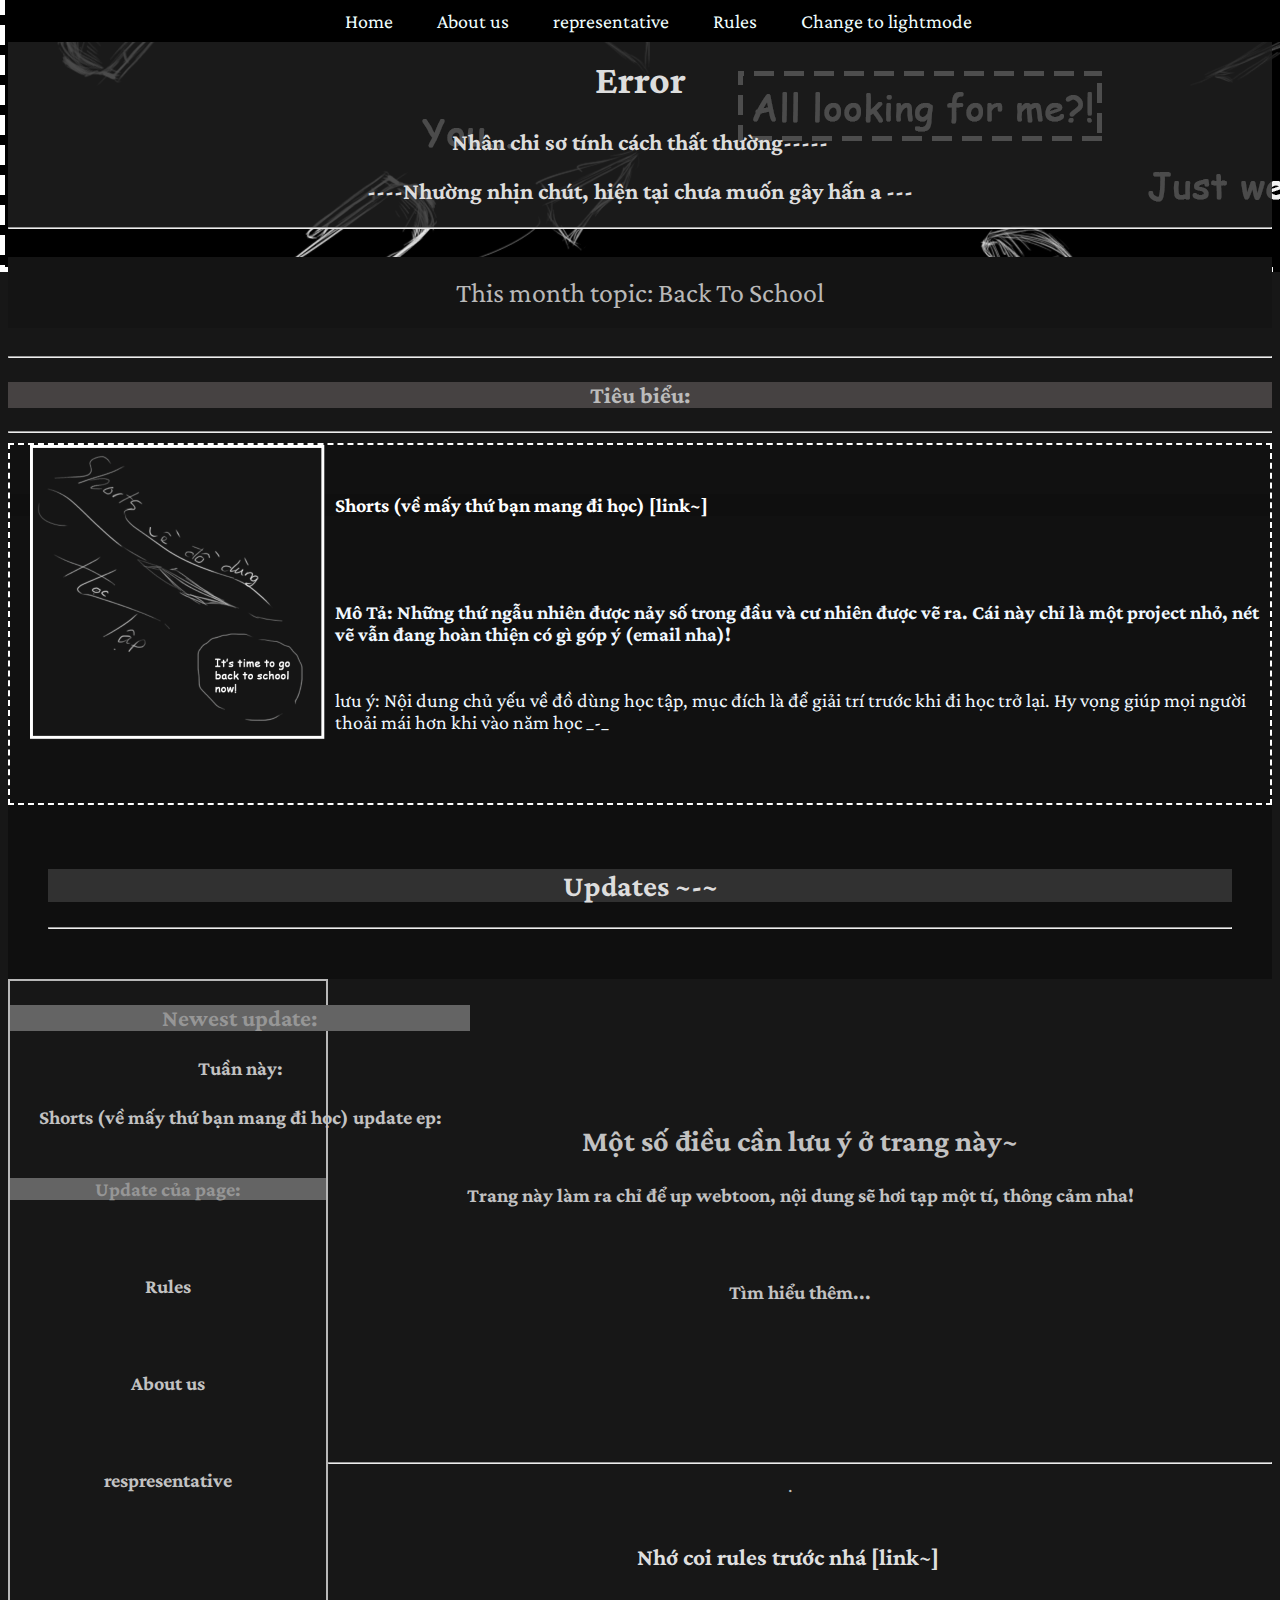
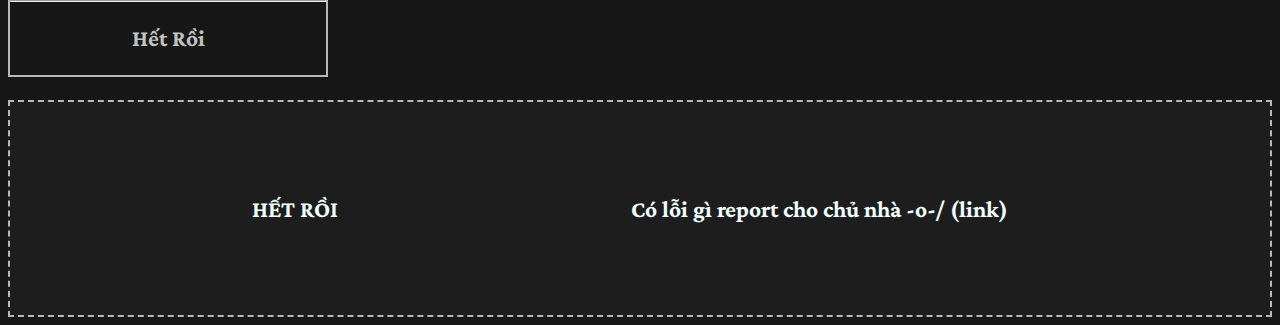
==== index.html @ 071b8dae "ErroronDarkmode" ====
<!DOCTYPE html>
<html lang="en">
<head>
    <meta charset="UTF-8">
    <meta http-equiv="X-UA-Compatible" content="IE=edge">
    <meta name="viewport" content="width=device-width, initial-scale=1.0">
    <title>Error</title>
    <link rel="shortcut icon" href="icon.png">
    <link rel="stylesheet"
          href="https://fonts.googleapis.com/css2?family=Crimson+Pro">
          <link rel="stylesheet" href="./styleer.css">
    <style>
        body {
        font-family: 'Crimson Pro', serif;
        font-size: 20px;
      }

      .columm {
        float: left;
        width: 25%;
    }
    </style>
</head>
    
<!--just something about us-->
<body background="bg for index.png"  style="text-align: center; background-position: fixed;">
        <!-- just the name of the web here-->
        <div class="indexS" style="background-color: rgba(32, 32, 32, 0.8);">
            <h1 style="padding-top: 30px;">Error</h1> 
            <h3>Nhân chi sơ tính cách thất thường-----</h3>
            <h3>----Nhường nhịn chút, hiện tại chưa muốn gây hấn a ---</h3><hr>
        </div>

        <p style="padding: 20px; font-size: 28px; background-color: rgb(20, 20, 20); color: rgb(185, 185, 185);">This month topic: Back To School</p> <hr>

    
        <div class="">  
                <h3 style="background-color: rgb(70, 66, 66); color: rgb(187, 187, 187);">Tiêu biểu:</h3> <hr>           


                  <div style="color: aliceblue; border: 2px dashed white; background-color: rgb(17, 17, 17);">
                    <img style="padding-left: 20px ; padding-right: 10px;float: left;" src="title out.png" alt="">

                    <div style="text-align: left;">
                    <a href="oneshot(BcTSc).html"><h4 class="indexS" style="color: rgb(255, 255, 255);">Shorts (về mấy thứ bạn mang đi học) [link~]</h4></a> 
                        <h4 style="padding: 10px;">Mô Tả: Những thứ ngẫu nhiên được nảy số trong đầu và cư nhiên được vẽ ra. Cái này chỉ là một project nhỏ, nét vẽ vẫn đang hoàn thiện có gì góp ý (email nha)!</h4>
                        <p style="padding: 7px; padding-bottom: 50px;">lưu ý: Nội dung chủ yếu về đồ dùng học tập, mục đích là để giải trí trước khi đi học trở lại. Hy vọng giúp mọi người thoải mái hơn khi vào năm học _-_</p>
                    </div>
               
            </div>

        </div>

                <!--phân cách-->

                <div class="indexS" style="padding: 40px; ">
                    <h2 style="background-color: rgba(99, 99, 99, 0.4);">Updates ~-~</h2> <hr>
                </div>

        <div class="descr">
            <div class="update" style="color: rgb(194, 194, 194);">
                <h3 style="background-color: rgb(100, 100, 100); color: rgb(150, 150, 150);">Newest update:</h3>
            <h4 >Tuần này:</h4>
            <h4>Shorts (về mấy thứ bạn mang đi học) update ep:</h4>
            <a href="ep01.html"><h5 style="color: rgb(194, 194, 194);">ep.01</h5></a> <hr>
            <h4>Hết Rồi ~</h4>

            </div>

            <h4 style="background-color: rgb(100, 100, 100); color: rgb(150, 150, 150);">Update của page:</h4>
            <a href="Rules.html"><h4 style="color: rgb(194, 194, 194);">Rules</h4></a>
            <a href="intro.html"><h4 style="color: rgb(194, 194, 194);">About us</h4></a>
            <a href="respresentative.html"><h4 style="color: rgb(194, 194, 194); padding-bottom: 50px;">respresentative</h4></a> <hr>
            <h3 style="color: rgb(194, 194, 194) ;">Hết Rồi</h3>

        </div>

        <div style="color: rgb(194, 194, 194);">
            <h2 style="padding-top: 120px;">Một số điều cần lưu ý ở trang này~</h2>
            <h4 >Trang này làm ra chỉ để up webtoon, nội dung sẽ hơi tạp một tí, thông cảm nha!</h4>
            <a href="ourwbt.html">
                <h4 style="color: rgb(194, 194, 194); padding-bottom: 100px;">Tìm hiểu thêm...</h4>
            </a>  <hr>.           
             <a href="Rules.html"><h3 style="padding:25px ; padding-bottom: 85px; color: rgb(223, 223, 223);">Nhớ coi rules trước nhá [link~]</h3></a>

             <!--footer-->
     <div class="footer-it">
        <h3 style="padding: 50px;">HẾT RỒI</h3>
            <a href="https://mail.google.com/mail/u/0/#inbox?compose=DmwnWsmBHMjlpzkqbDGxVQQzkrqtnMSZGGQMRMbtttGtchCChjzQmxWgKJGChHgGLWzwdTVCdPBL"><h3 style="padding: 50px;">Có lỗi gì report cho chủ nhà -o-/ (link)</h3></a>
      </div>

    <div class="navi-bar">
    <a href="index.html">Home</a>
    <a href="intro.html">About us</a>
    <a href="respresentative.html">representative</a>
    <a href="Rules.html">Rules</a>
    <a href="https://errorovo.github.io/Error/">Change to lightmode</a>


    </div>



</body>
</html>
---- styleer.css ----
a{
    margin:0 20px ; color: azure; text-decoration: none
}

.navi-bar {
    position: fixed;
     background-color: black;
     text-align: center;
      padding: 10px;
       width: 100%;
        top: 0%;
        flex-wrap: wrap;
}

.footer-it {
    display: flex;
    justify-content:space-evenly;
    flex-wrap: wrap;
    
    color: azure;
    background-color: rgb(29, 29, 29);
    padding: 20px;
    border: 2px dashed rgb(184, 184, 184);
}

.alignContent {
    text-align: center;
    text-decoration: none;
}

.linkin {
    display: flex;
    justify-content: space-around;
    flex-direction: row;
    float: left;
}

.linkin:hover {
    border: 2px solid black;
}

.descr {
    float: left;
    width: 25%;
    color: black;
    text-align: center;
    border: 2px solid rgb(184, 184, 184);
    flex-wrap: wrap;
  }

.ep {
    color: black;
}

.ep:hover {
        border: 2px solid black;
}

.update {
    color: black;
    width: 460px;
    height: 170px;
    overflow-x: hidden;
    overflow-y: auto;
    text-align: center;
}

.indexS {
    color: rgb(221, 221, 221);
    background-color: rgb(15, 15, 15);
    flex-wrap: wrap;
}

.warn {
    border: 2px solid black;
}

::-webkit-scrollbar {
    width: 7px;
  }

/* Handle */
::-webkit-scrollbar-thumb {
    background: rgb(116, 116, 116); 
    border-radius: 7px;
    flex-wrap: wrap;
}
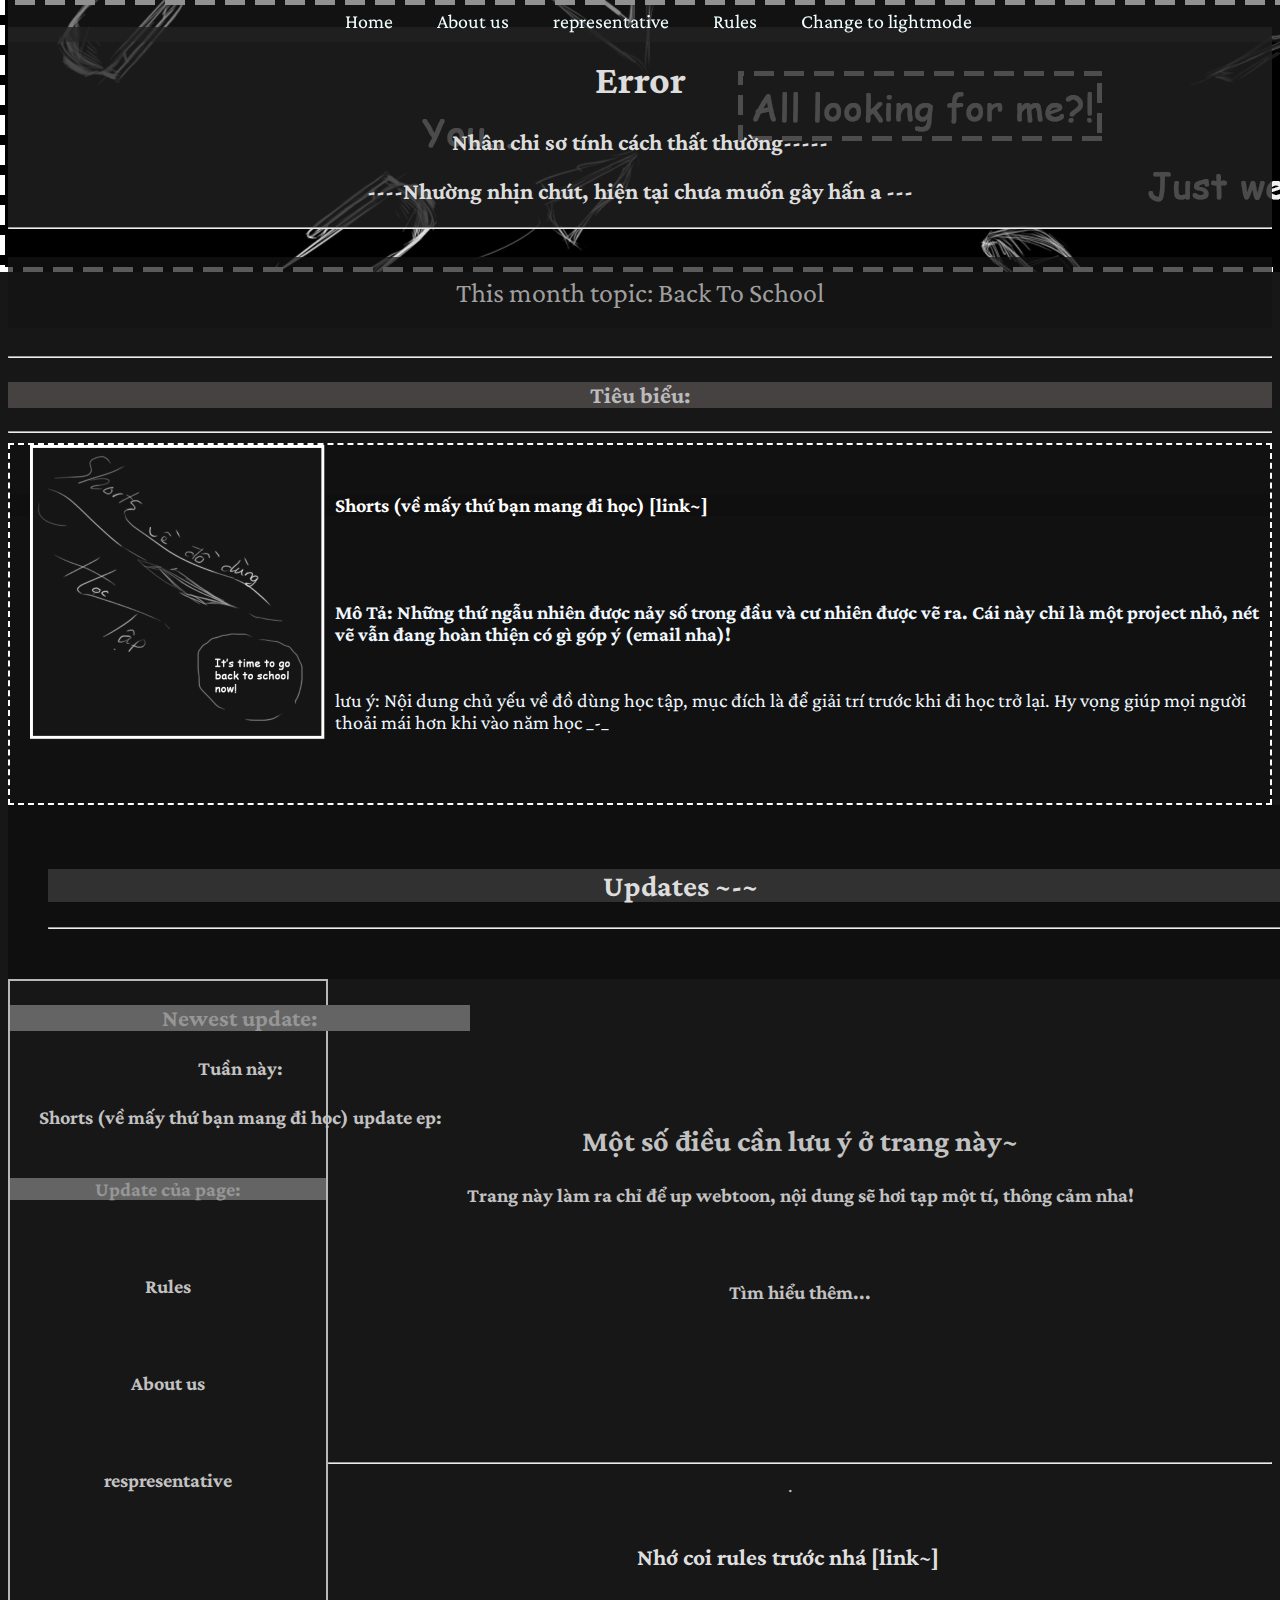
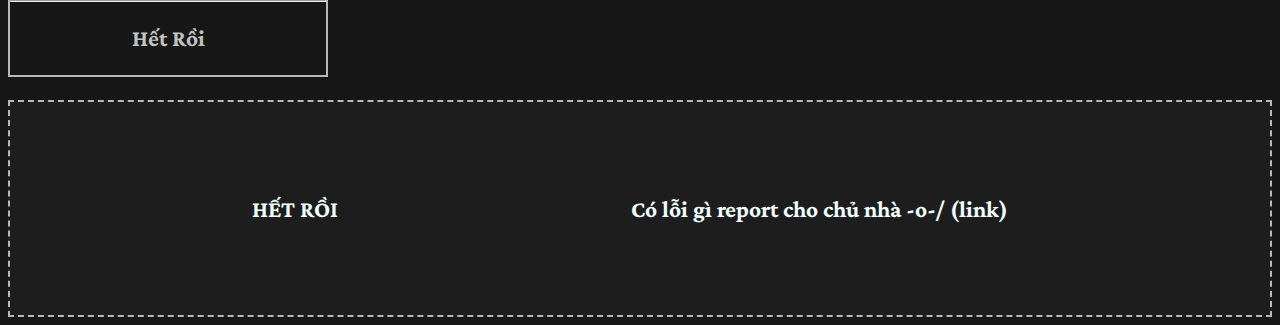
==== commit 96dd70b8: "ErroronDarkmode" ====
--- a/index.html
+++ b/index.html
@@ -25,13 +25,13 @@
 <!--just something about us-->
 <body background="bg for index.png"  style="text-align: center; background-position: fixed;">
         <!-- just the name of the web here-->
-        <div class="indexS" style="background-color: rgba(32, 32, 32, 0.8);">
+        <div class="indexS" style="background-color: rgba(32, 32, 32, 0.8); width: 100%;">
             <h1 style="padding-top: 30px;">Error</h1> 
             <h3>Nhân chi sơ tính cách thất thường-----</h3>
             <h3>----Nhường nhịn chút, hiện tại chưa muốn gây hấn a ---</h3><hr>
         </div>
 
-        <p style="padding: 20px; font-size: 28px; background-color: rgb(20, 20, 20); color: rgb(185, 185, 185);">This month topic: Back To School</p> <hr>
+        <p style="padding: 20px; font-size: 28px; background-color: rgba(20, 20, 20, 0.7); color: rgba(185, 185, 185, 0.85);">This month topic: Back To School</p> <hr>
 
     
         <div class="">  
@@ -53,7 +53,7 @@
 
                 <!--phân cách-->
 
-                <div class="indexS" style="padding: 40px; ">
+                <div class="indexS" style="padding: 40px; width: 100%;">
                     <h2 style="background-color: rgba(99, 99, 99, 0.4);">Updates ~-~</h2> <hr>
                 </div>
 
--- a/styleer.css
+++ b/styleer.css
@@ -4,12 +4,13 @@
 
 .navi-bar {
     position: fixed;
-     background-color: black;
+     background-color: rgba(36, 36, 36, 0.5);
      text-align: center;
       padding: 10px;
        width: 100%;
         top: 0%;
         flex-wrap: wrap;
+        float: left;
 }
 
 .footer-it {
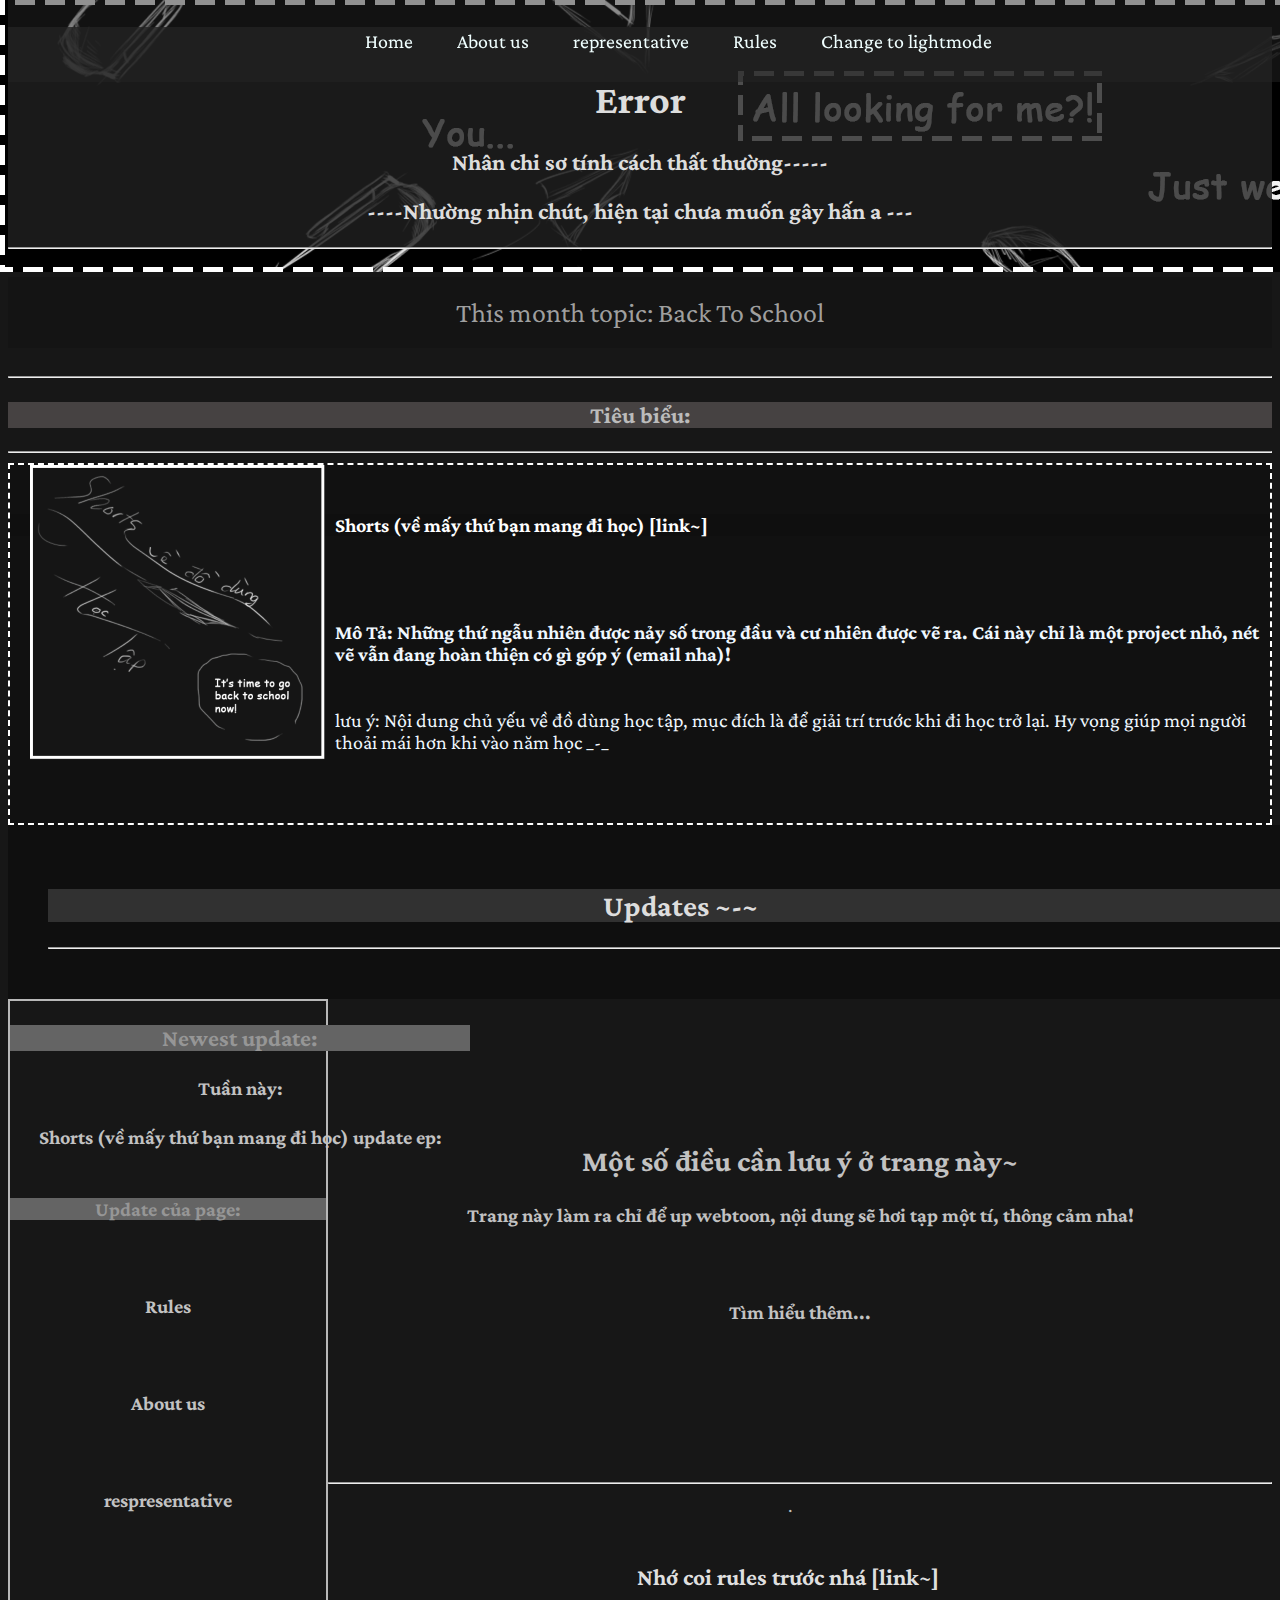
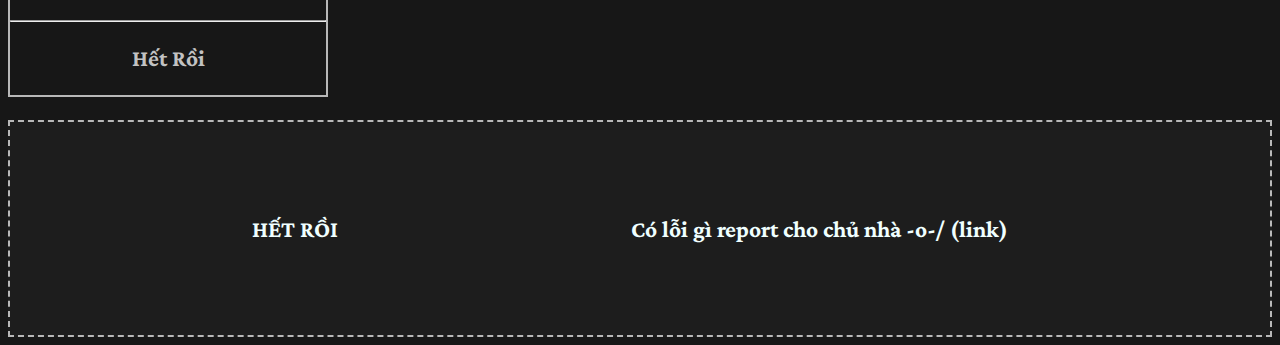
==== commit 2a87131b: "ErroronDarkmode" ====
--- a/index.html
+++ b/index.html
@@ -26,7 +26,7 @@
 <body background="bg for index.png"  style="text-align: center; background-position: fixed;">
         <!-- just the name of the web here-->
         <div class="indexS" style="background-color: rgba(32, 32, 32, 0.8); width: 100%;">
-            <h1 style="padding-top: 30px;">Error</h1> 
+            <h1 style="padding-top: 50px;">Error</h1> 
             <h3>Nhân chi sơ tính cách thất thường-----</h3>
             <h3>----Nhường nhịn chút, hiện tại chưa muốn gây hấn a ---</h3><hr>
         </div>
--- a/styleer.css
+++ b/styleer.css
@@ -1,12 +1,11 @@
 a{
-    margin:0 20px ; color: azure; text-decoration: none
+    margin:0px 20px ; color: azure; text-decoration: none
 }
 
 .navi-bar {
     position: fixed;
      background-color: rgba(36, 36, 36, 0.5);
-     text-align: center;
-      padding: 10px;
+      padding: 30px;
        width: 100%;
         top: 0%;
         flex-wrap: wrap;
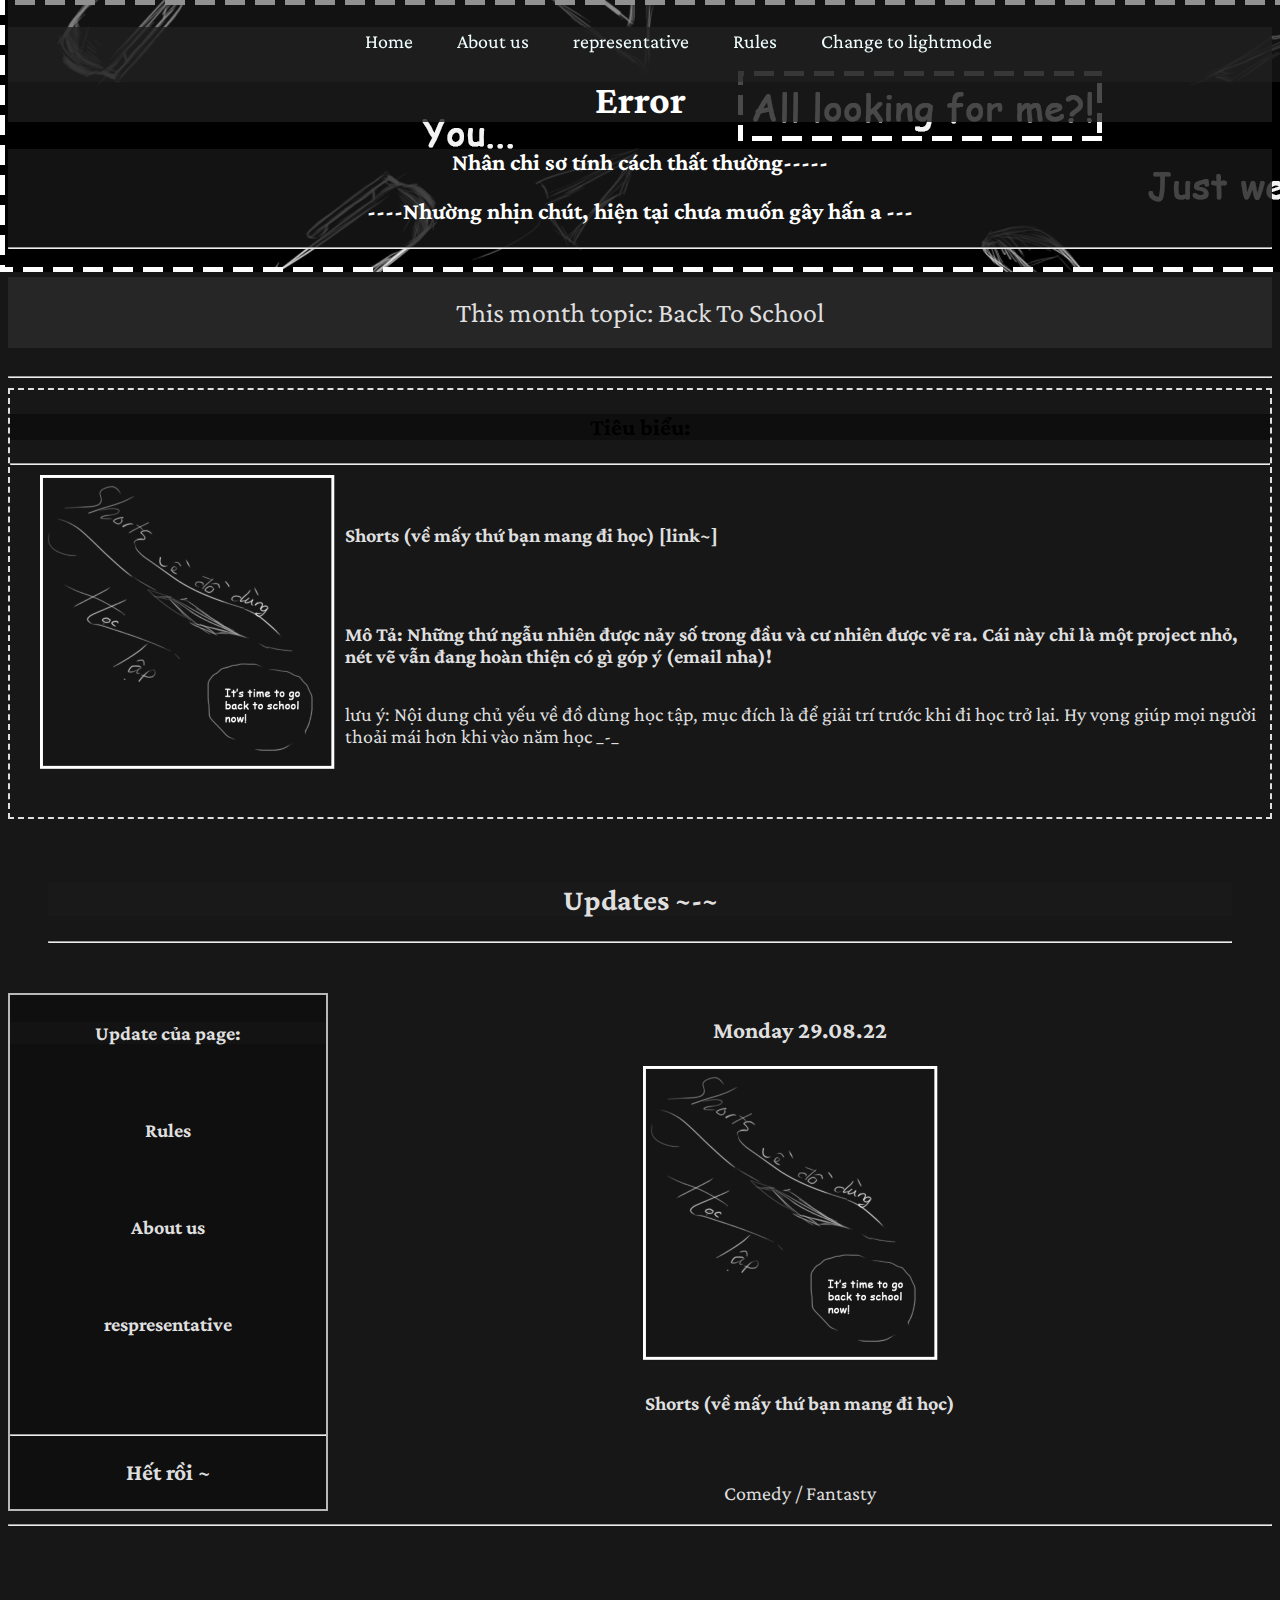
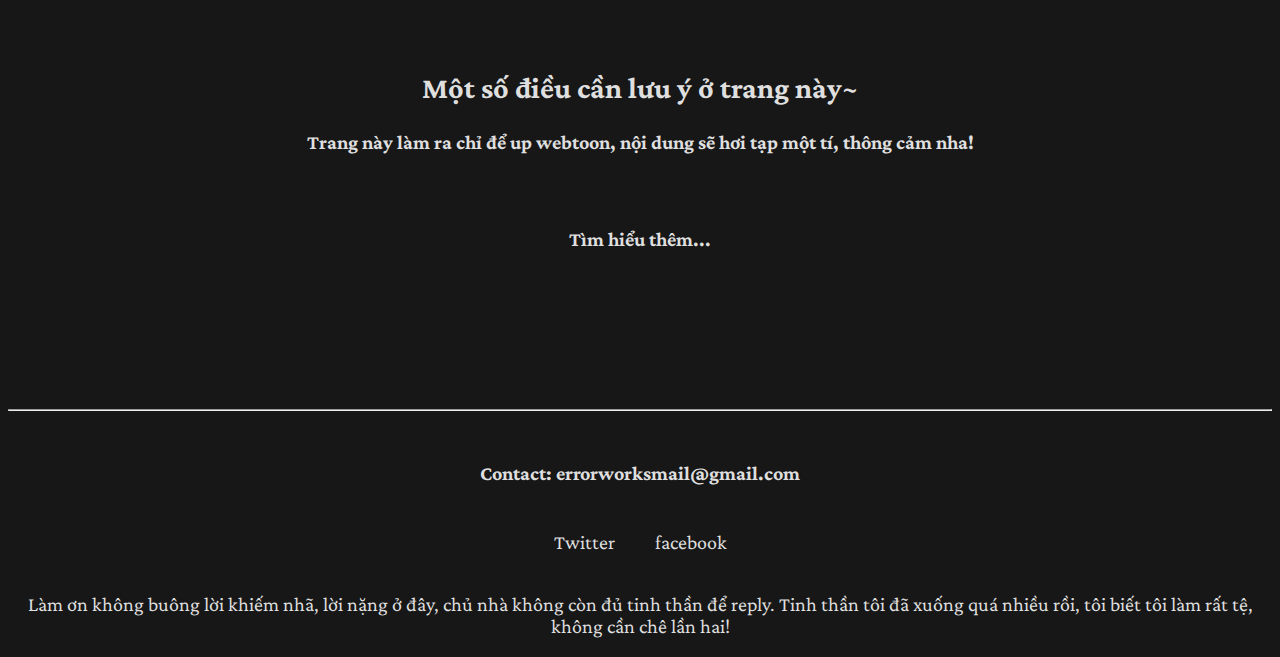
==== commit 0ae9c1b1: "ErroronDarkmode" ====
--- a/index.html
+++ b/index.html
@@ -21,73 +21,87 @@
     }
     </style>
 </head>
+
+
     
 <!--just something about us-->
-<body background="bg for index.png"  style="text-align: center; background-position: fixed;">
+<body background="bg for index.png" style="text-align: center; background-repeat: no-repeat;">
         <!-- just the name of the web here-->
-        <div class="indexS" style="background-color: rgba(32, 32, 32, 0.8); width: 100%;">
-            <h1 style="padding-top: 50px;">Error</h1> 
-            <h3>Nhân chi sơ tính cách thất thường-----</h3>
+        <h1 style="padding-top: 50px;  color: white; background-color: rgba(29, 29, 29, 0.8);">Error</h1> 
+
+        <div style=" color: white; background-color: rgba(24, 24, 24, 0.8);">       
+             <h3>Nhân chi sơ tính cách thất thường-----</h3>
             <h3>----Nhường nhịn chút, hiện tại chưa muốn gây hấn a ---</h3><hr>
         </div>
 
-        <p style="padding: 20px; font-size: 28px; background-color: rgba(20, 20, 20, 0.7); color: rgba(185, 185, 185, 0.85);">This month topic: Back To School</p> <hr>
-
-    
-        <div class="">  
-                <h3 style="background-color: rgb(70, 66, 66); color: rgb(187, 187, 187);">Tiêu biểu:</h3> <hr>           
+        <p style="padding: 20px; font-size: 28px; background-color: rgba(53, 53, 53, 0.5); color: rgb(223, 223, 223);">This month topic: Back To School</p> <hr>
 
 
-                  <div style="color: aliceblue; border: 2px dashed white; background-color: rgb(17, 17, 17);">
-                    <img style="padding-left: 20px ; padding-right: 10px;float: left;" src="title out.png" alt="">
 
-                    <div style="text-align: left;">
-                    <a href="oneshot(BcTSc).html"><h4 class="indexS" style="color: rgb(255, 255, 255);">Shorts (về mấy thứ bạn mang đi học) [link~]</h4></a> 
-                        <h4 style="padding: 10px;">Mô Tả: Những thứ ngẫu nhiên được nảy số trong đầu và cư nhiên được vẽ ra. Cái này chỉ là một project nhỏ, nét vẽ vẫn đang hoàn thiện có gì góp ý (email nha)!</h4>
-                        <p style="padding: 7px; padding-bottom: 50px;">lưu ý: Nội dung chủ yếu về đồ dùng học tập, mục đích là để giải trí trước khi đi học trở lại. Hy vọng giúp mọi người thoải mái hơn khi vào năm học _-_</p>
-                    </div>
-               
-            </div>
+    <!--border here-->
+
+    <div style="border: 2px dashed rgb(223, 223, 223);">
+        <h3 style="background-color: rgb(14, 14, 14);">Tiêu biểu:</h3> <hr>
+
+<div style="background-color: rgba(27, 27, 27, 0.2); text-align: left; padding-left: 10px; color: rgb(223, 223, 223);">
+    <img style="padding-left: 20px ; padding-right: 10px;float: left;" src="title out.png" alt="">
+        <a href="oneshot(BcTSc).html"><h4 style="color: rgb(223, 223, 223);">Shorts (về mấy thứ bạn mang đi học) [link~]</h4></a>
+        <h4 style="padding: 2px; text-align: left;">Mô Tả: Những thứ ngẫu nhiên được nảy số trong đầu và cư nhiên được vẽ ra. Cái này chỉ là một project nhỏ, nét vẽ vẫn đang hoàn thiện có gì góp ý (email nha)!</h4>
+        <p style="padding: 7px; padding-bottom: 50px;">lưu ý: Nội dung chủ yếu về đồ dùng học tập, mục đích là để giải trí trước khi đi học trở lại. Hy vọng giúp mọi người thoải mái hơn khi vào năm học _-_</p>
+    </div>
+    
+    </div>
 
         </div>
 
                 <!--phân cách-->
 
-                <div class="indexS" style="padding: 40px; width: 100%;">
-                    <h2 style="background-color: rgba(99, 99, 99, 0.4);">Updates ~-~</h2> <hr>
+                <div style="padding: 40px; ">
+                    <h2 style="background-color: rgba(29, 29, 29, 0.4); color: rgb(223, 223, 223);">Updates ~-~</h2> <hr>
                 </div>
-
-        <div class="descr">
-            <div class="update" style="color: rgb(194, 194, 194);">
-                <h3 style="background-color: rgb(100, 100, 100); color: rgb(150, 150, 150);">Newest update:</h3>
-            <h4 >Tuần này:</h4>
-            <h4>Shorts (về mấy thứ bạn mang đi học) update ep:</h4>
-            <a href="ep01.html"><h5 style="color: rgb(194, 194, 194);">ep.01</h5></a> <hr>
-            <h4>Hết Rồi ~</h4>
 
             </div>
 
-            <h4 style="background-color: rgb(100, 100, 100); color: rgb(150, 150, 150);">Update của page:</h4>
-            <a href="Rules.html"><h4 style="color: rgb(194, 194, 194);">Rules</h4></a>
-            <a href="intro.html"><h4 style="color: rgb(194, 194, 194);">About us</h4></a>
-            <a href="respresentative.html"><h4 style="color: rgb(194, 194, 194); padding-bottom: 50px;">respresentative</h4></a> <hr>
-            <h3 style="color: rgb(194, 194, 194) ;">Hết Rồi</h3>
+            <div class="descr indexS">
+            <h4 style="background-color: rgb(19, 19, 19); color: rgb(223, 223, 223);">Update của page:</h4>
+            <a href="Rules.html"><h4 style="color: rgb(223, 223, 223);">Rules</h4></a>
+            <a href="intro.html"><h4 style="color: rgb(223, 223, 223);">About us</h4></a>
+            <a href="respresentative.html"><h4 style="color: rgb(223, 223, 223); padding-bottom: 40px;">respresentative</h4></a> <hr>
+            <h3>Hết rồi ~</h3>
+        </div>
+
+        <!--main update-->
+
+<div style=" padding-left: 50px; color:  rgb(223, 223, 223);">
+    <h3>Monday 29.08.22</h3>
+<img src="title out.png" alt="">
+<a href="oneshot(BcTSc).html"><h4 style="color: rgb(223, 223, 223);">Shorts (về mấy thứ bạn mang đi học)</h4></a>
+<p>Comedy / Fantasty</p>
+</div> <hr>
 
         </div>
 
-        <div style="color: rgb(194, 194, 194);">
+        <div style="color: rgb(223, 223, 223);">
             <h2 style="padding-top: 120px;">Một số điều cần lưu ý ở trang này~</h2>
             <h4 >Trang này làm ra chỉ để up webtoon, nội dung sẽ hơi tạp một tí, thông cảm nha!</h4>
             <a href="ourwbt.html">
-                <h4 style="color: rgb(194, 194, 194); padding-bottom: 100px;">Tìm hiểu thêm...</h4>
-            </a>  <hr>.           
-             <a href="Rules.html"><h3 style="padding:25px ; padding-bottom: 85px; color: rgb(223, 223, 223);">Nhớ coi rules trước nhá [link~]</h3></a>
+                <h4 style="color: rgb(223, 223, 223); padding-bottom: 100px;">Tìm hiểu thêm...</h4>
+            </a>  <hr>
 
-             <!--footer-->
-     <div class="footer-it">
-        <h3 style="padding: 50px;">HẾT RỒI</h3>
-            <a href="https://mail.google.com/mail/u/0/#inbox?compose=DmwnWsmBHMjlpzkqbDGxVQQzkrqtnMSZGGQMRMbtttGtchCChjzQmxWgKJGChHgGLWzwdTVCdPBL"><h3 style="padding: 50px;">Có lỗi gì report cho chủ nhà -o-/ (link)</h3></a>
-      </div>
+            <!--at last-->
+            <div>
+            <h4 style="padding-top:25px; color: rgb(223, 223, 223);">Contact: errorworksmail@gmail.com</h4>
+
+                <div style=" width: 100%; display: flex; flex-direction: row; justify-content: center;">
+                <p><a style="color: rgb(223, 223, 223);" href="https://twitter.com/Error_OvO_"> Twitter</a></p>
+                <p><a style="color: rgb(223, 223, 223);" href="https://twitter.com/Error_OvO_"> facebook</a></p>
+            </div>
+
+            <p>Làm ơn không buông lời khiếm nhã, lời nặng ở đây, chủ nhà không còn đủ tinh thần để reply. Tinh thần tôi đã xuống quá nhiều rồi, tôi biết tôi làm rất tệ, không cần chê lần hai!</p>
+
+            </div>
+
+        </div>
 
     <div class="navi-bar">
     <a href="index.html">Home</a>
@@ -97,9 +111,6 @@
     <a href="https://errorovo.github.io/Error/">Change to lightmode</a>
 
 
-    </div>
-
-
 
 </body>
 </html>--- a/styleer.css
+++ b/styleer.css
@@ -4,12 +4,13 @@
 
 .navi-bar {
     position: fixed;
+    justify-content: space-evenly;
+    text-align: center;
      background-color: rgba(36, 36, 36, 0.5);
       padding: 30px;
        width: 100%;
         top: 0%;
         flex-wrap: wrap;
-        float: left;
 }
 
 .footer-it {
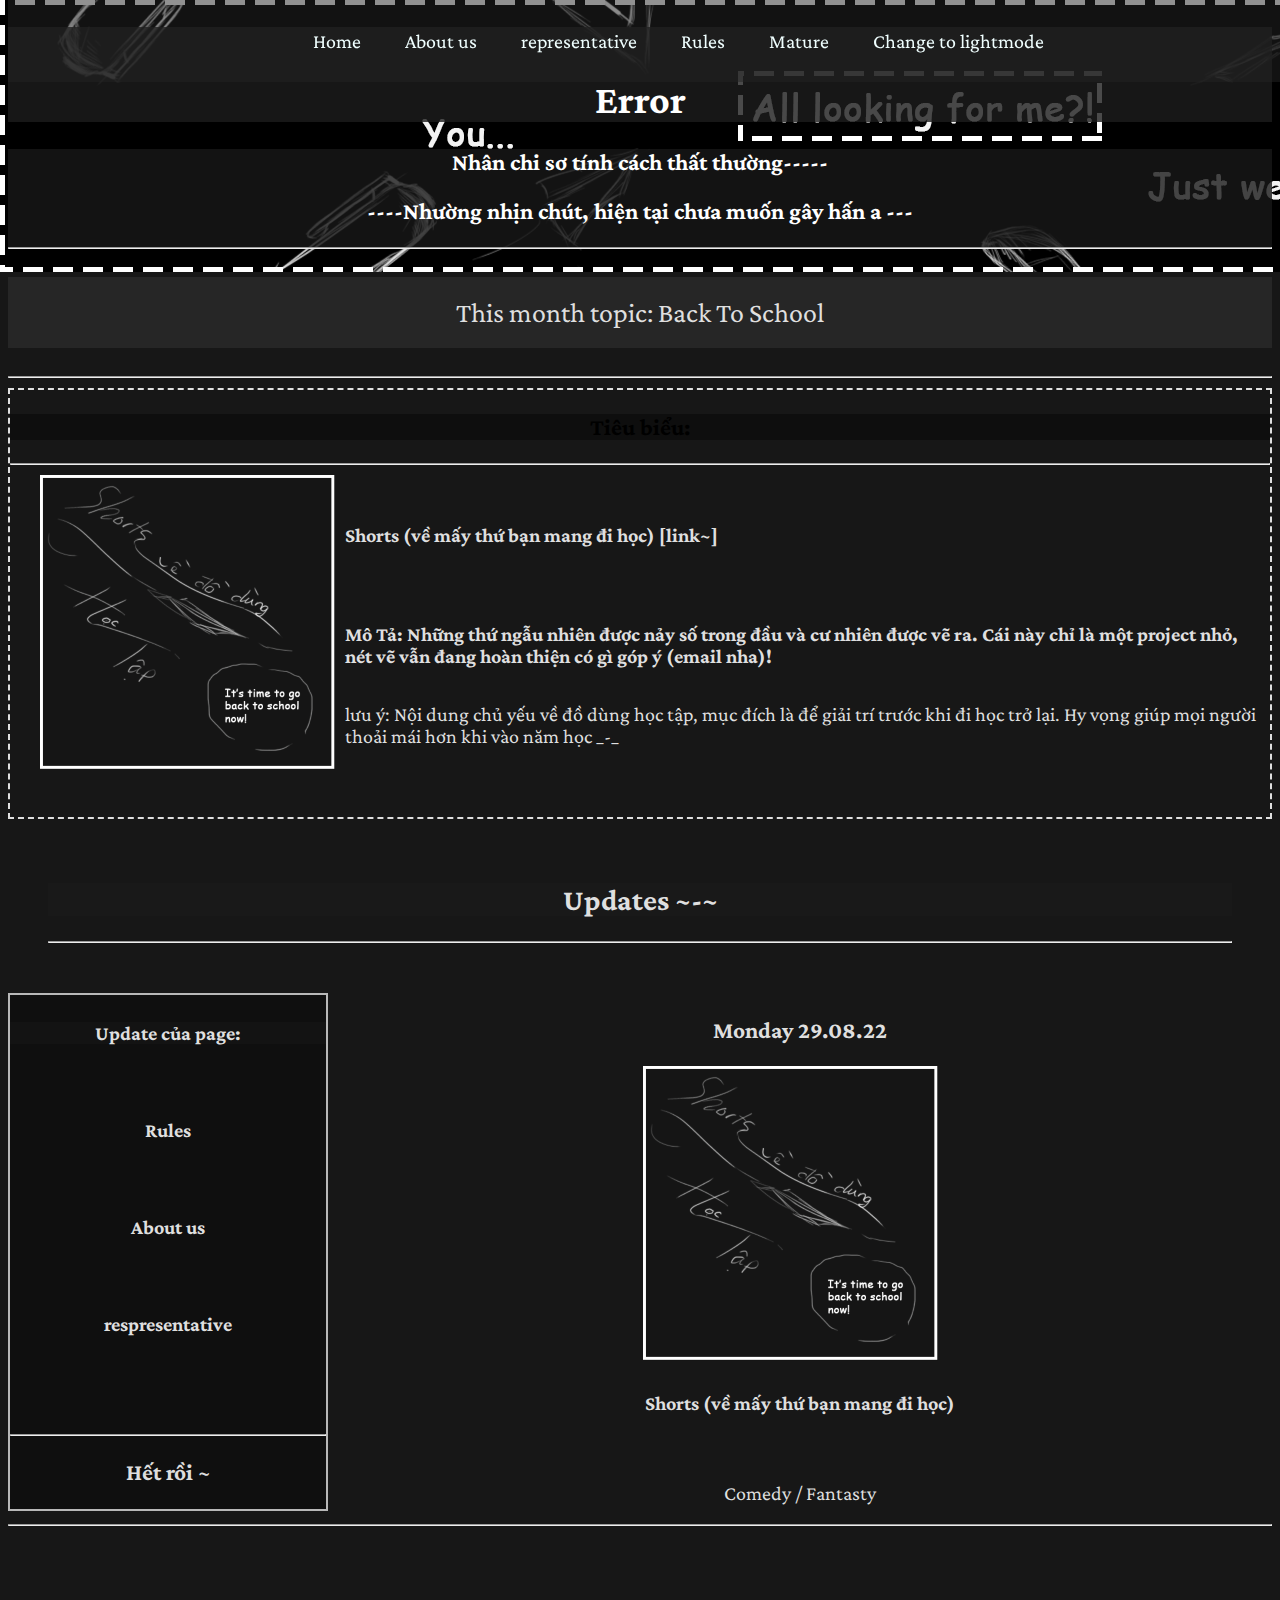
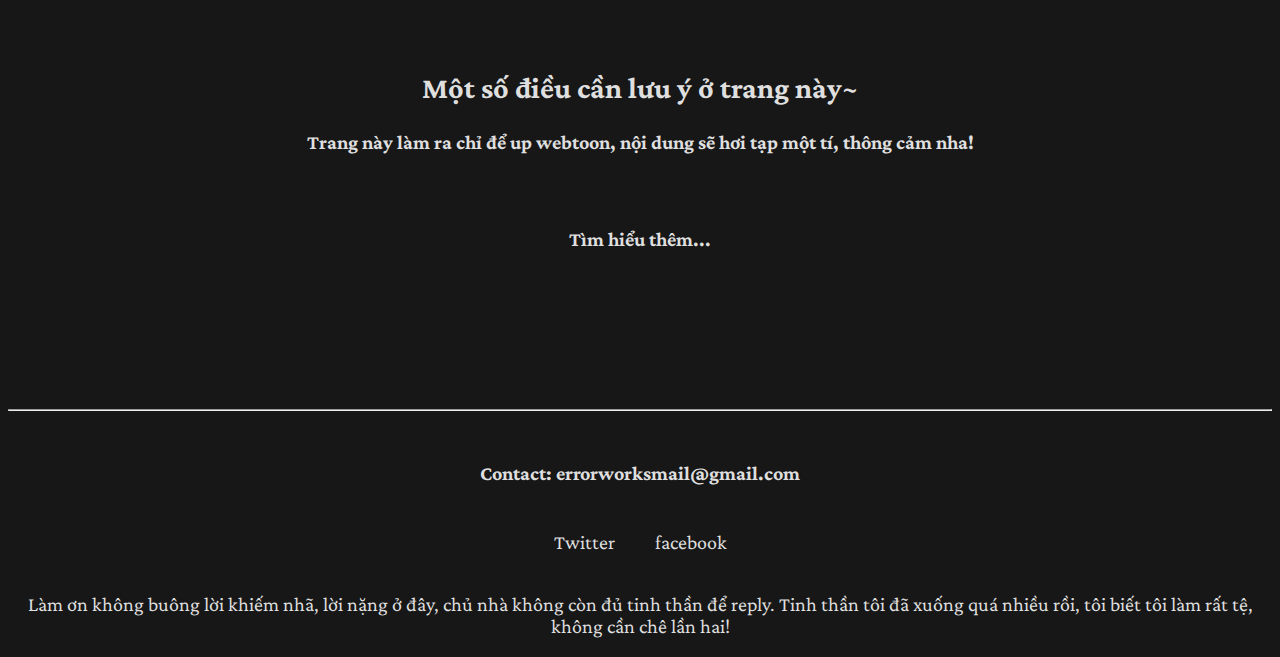
==== commit 5795218d: "ErroronDarkmode" ====
--- a/index.html
+++ b/index.html
@@ -94,7 +94,7 @@
 
                 <div style=" width: 100%; display: flex; flex-direction: row; justify-content: center;">
                 <p><a style="color: rgb(223, 223, 223);" href="https://twitter.com/Error_OvO_"> Twitter</a></p>
-                <p><a style="color: rgb(223, 223, 223);" href="https://twitter.com/Error_OvO_"> facebook</a></p>
+                <p><a style="color: rgb(223, 223, 223);" href="https://www.facebook.com/profile.php?id=100080283615276"> facebook</a></p>
             </div>
 
             <p>Làm ơn không buông lời khiếm nhã, lời nặng ở đây, chủ nhà không còn đủ tinh thần để reply. Tinh thần tôi đã xuống quá nhiều rồi, tôi biết tôi làm rất tệ, không cần chê lần hai!</p>
@@ -108,6 +108,7 @@
     <a href="intro.html">About us</a>
     <a href="respresentative.html">representative</a>
     <a href="Rules.html">Rules</a>
+    <a href="mature.html">Mature</a>
     <a href="https://errorovo.github.io/Error/">Change to lightmode</a>
 
 
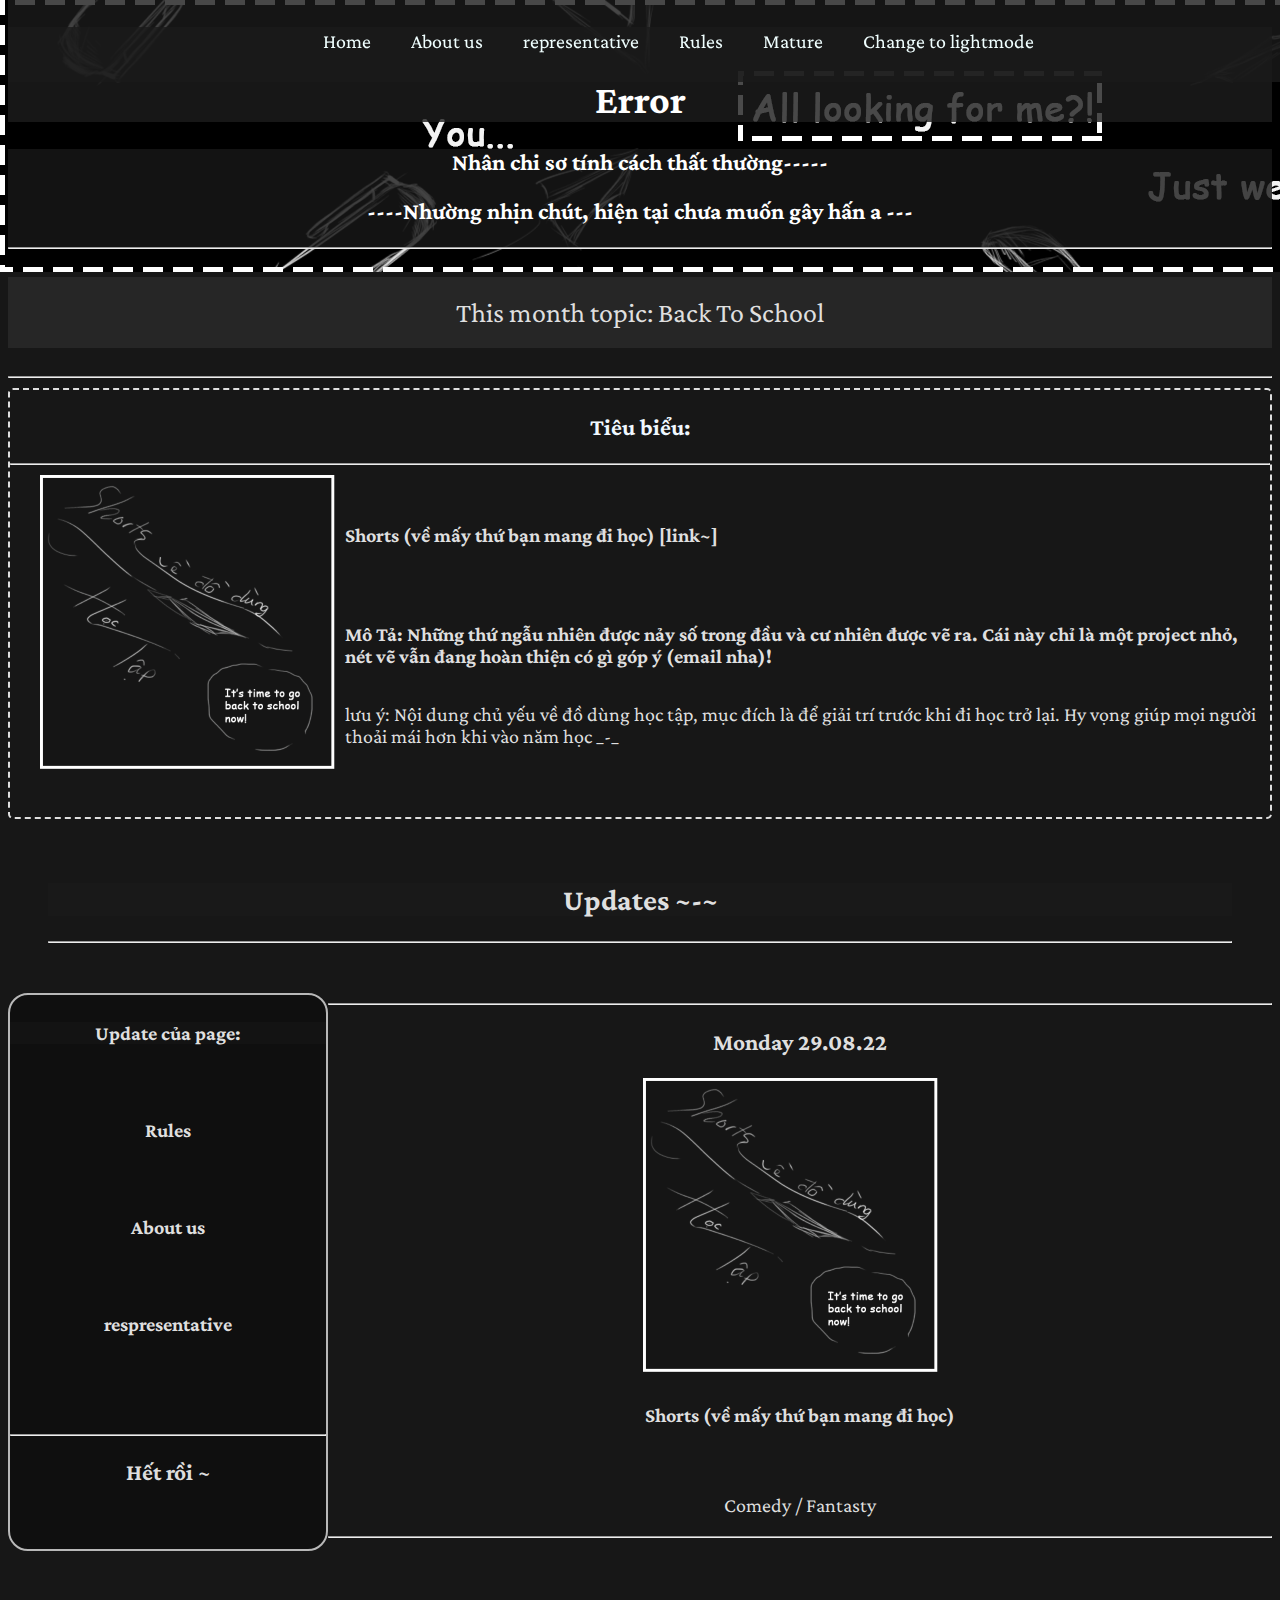
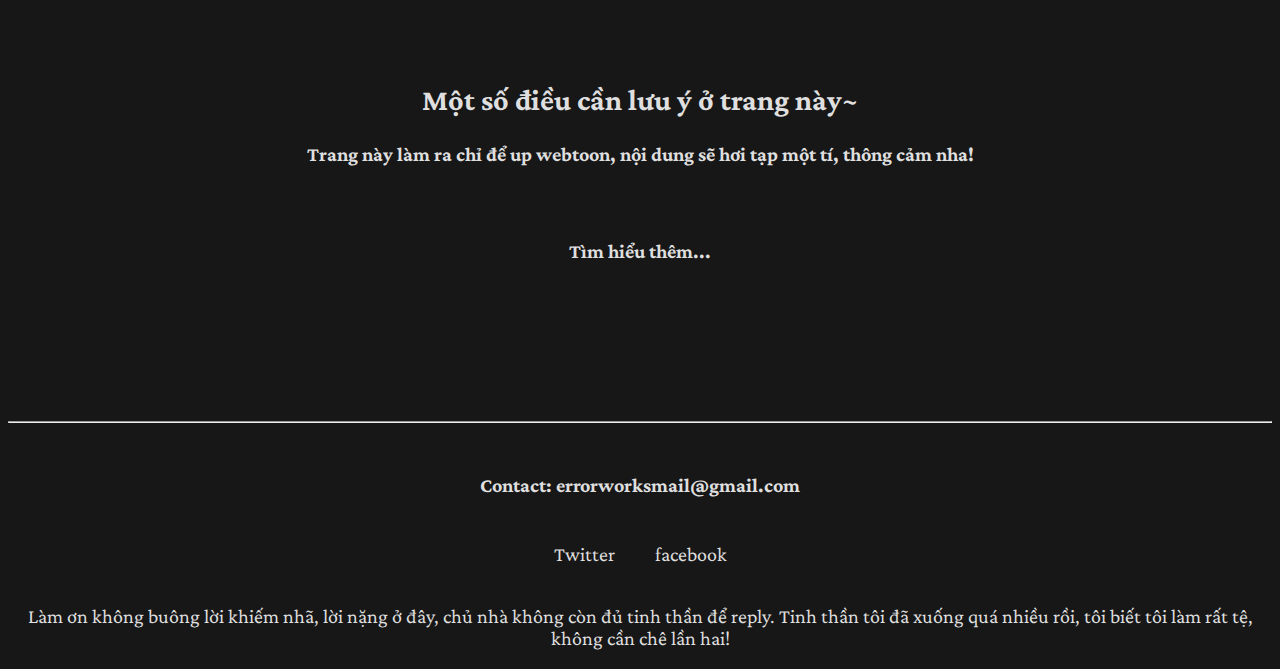
==== commit 82a3037c: "ErroronDarkmode" ====
--- a/index.html
+++ b/index.html
@@ -40,8 +40,8 @@
 
     <!--border here-->
 
-    <div style="border: 2px dashed rgb(223, 223, 223);">
-        <h3 style="background-color: rgb(14, 14, 14);">Tiêu biểu:</h3> <hr>
+    <div style="border: 2px dashed rgb(223, 223, 223); border-radius: 5px;">
+        <h3 style=" color: aliceblue;">Tiêu biểu:</h3> <hr>
 
 <div style="background-color: rgba(27, 27, 27, 0.2); text-align: left; padding-left: 10px; color: rgb(223, 223, 223);">
     <img style="padding-left: 20px ; padding-right: 10px;float: left;" src="title out.png" alt="">
@@ -67,8 +67,8 @@
             <a href="Rules.html"><h4 style="color: rgb(223, 223, 223);">Rules</h4></a>
             <a href="intro.html"><h4 style="color: rgb(223, 223, 223);">About us</h4></a>
             <a href="respresentative.html"><h4 style="color: rgb(223, 223, 223); padding-bottom: 40px;">respresentative</h4></a> <hr>
-            <h3>Hết rồi ~</h3>
-        </div>
+            <h3 style="padding-bottom: 40px ;">Hết rồi ~</h3> 
+        </div> <hr>
 
         <!--main update-->
 
@@ -93,7 +93,7 @@
             <h4 style="padding-top:25px; color: rgb(223, 223, 223);">Contact: errorworksmail@gmail.com</h4>
 
                 <div style=" width: 100%; display: flex; flex-direction: row; justify-content: center;">
-                <p><a style="color: rgb(223, 223, 223);" href="https://twitter.com/Error_OvO_"> Twitter</a></p>
+                <p><a style="color: rgb(223, 223, 223);" href="https://twitter.com/Error_518181518"> Twitter</a></p>
                 <p><a style="color: rgb(223, 223, 223);" href="https://www.facebook.com/profile.php?id=100080283615276"> facebook</a></p>
             </div>
 
--- a/styleer.css
+++ b/styleer.css
@@ -4,13 +4,16 @@
 
 .navi-bar {
     position: fixed;
-    justify-content: space-evenly;
-    text-align: center;
-     background-color: rgba(36, 36, 36, 0.5);
+    display: flex;
+    justify-content: center;
+    flex-direction: row;
+    flex-wrap: wrap;
+    align-items: center;
+     background-color: rgb(26, 26, 26,0.8);
       padding: 30px;
        width: 100%;
         top: 0%;
-        flex-wrap: wrap;
+        text-align: center;
 }
 
 .footer-it {
@@ -46,6 +49,7 @@
     color: black;
     text-align: center;
     border: 2px solid rgb(184, 184, 184);
+    border-radius: 20px;
     flex-wrap: wrap;
   }
 
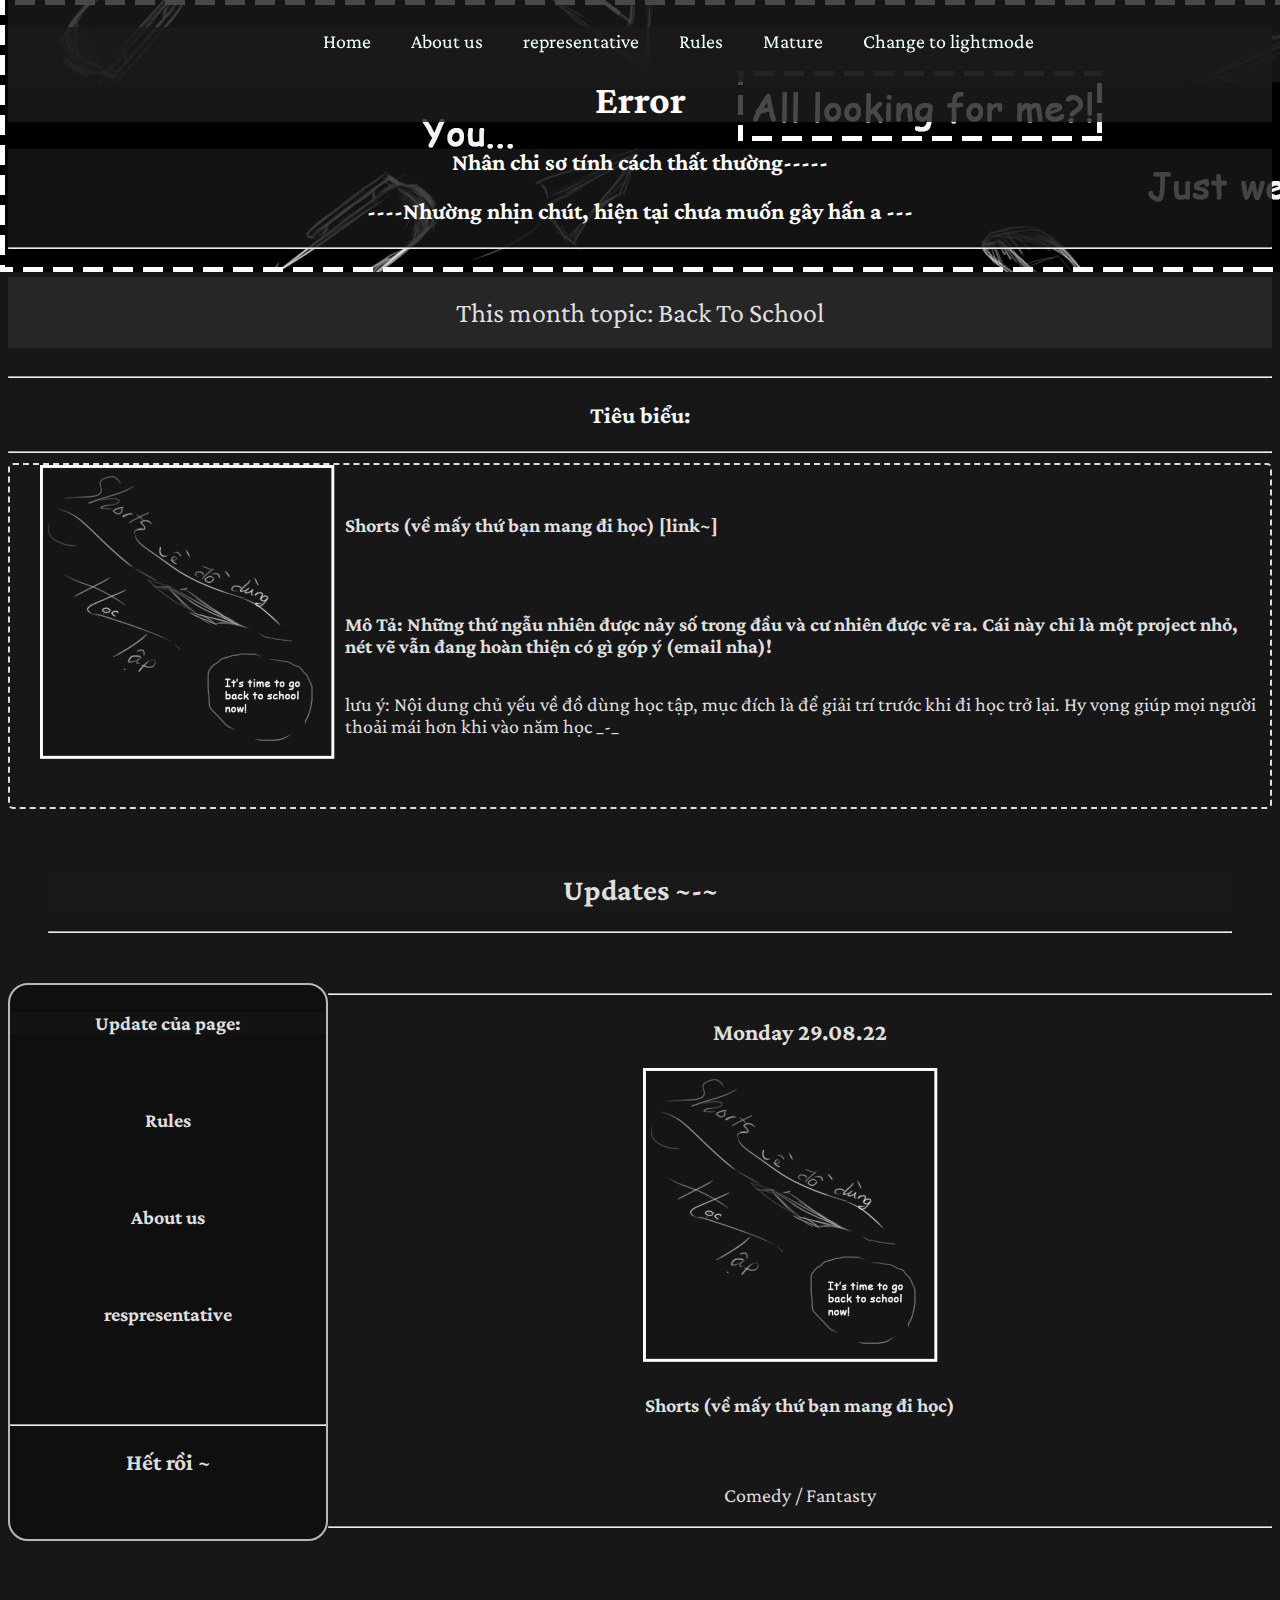
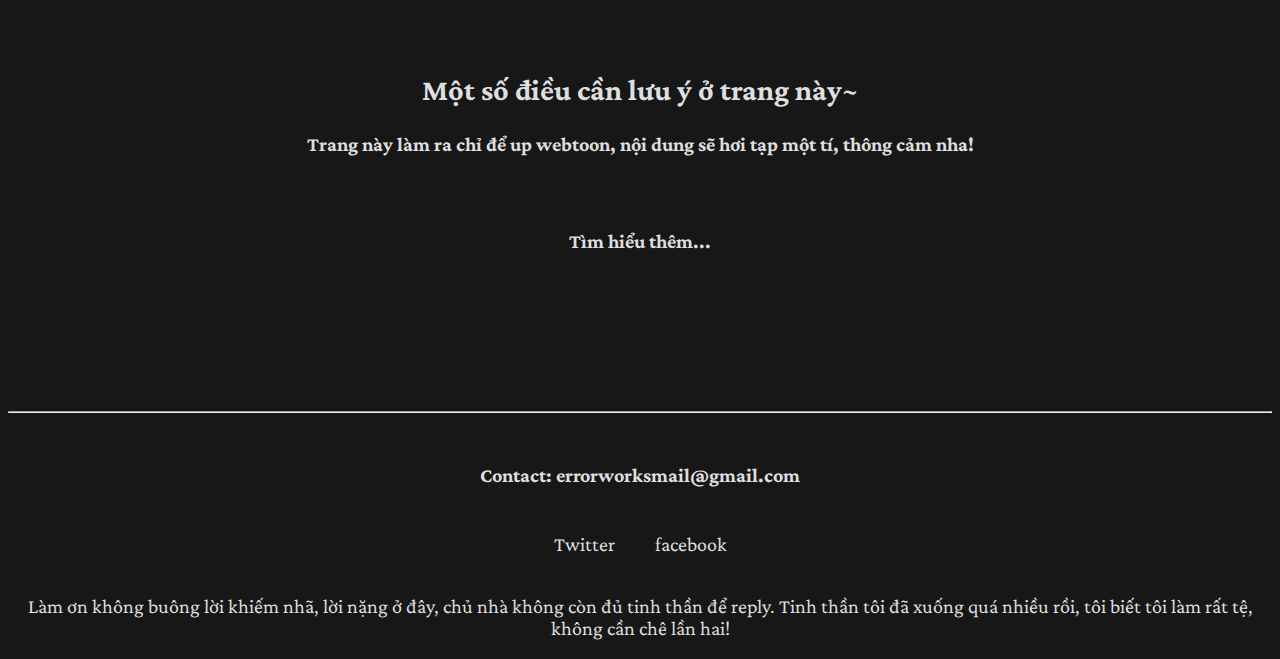
==== commit 2bb7c474: "Update index.html" ====
--- a/index.html
+++ b/index.html
@@ -39,9 +39,8 @@
 
 
     <!--border here-->
-
+    <h3 style=" color: aliceblue;">Tiêu biểu:</h3> <hr>
     <div style="border: 2px dashed rgb(223, 223, 223); border-radius: 5px;">
-        <h3 style=" color: aliceblue;">Tiêu biểu:</h3> <hr>
 
 <div style="background-color: rgba(27, 27, 27, 0.2); text-align: left; padding-left: 10px; color: rgb(223, 223, 223);">
     <img style="padding-left: 20px ; padding-right: 10px;float: left;" src="title out.png" alt="">
